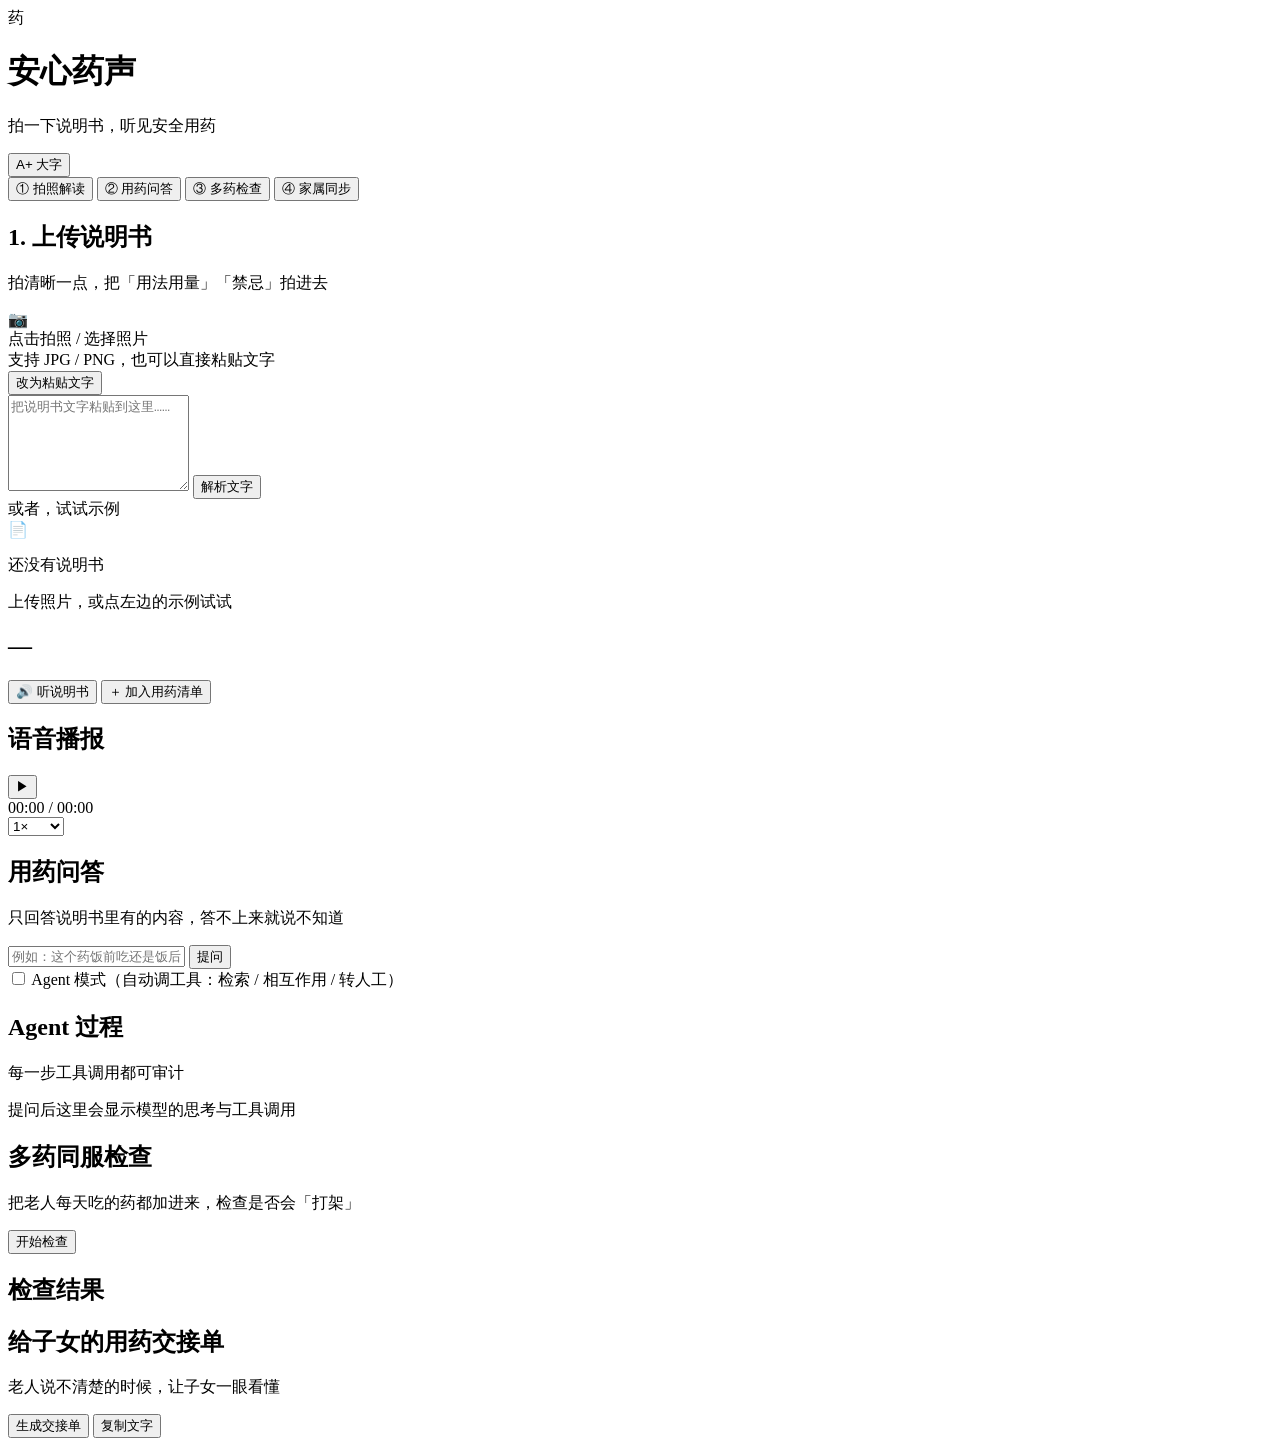
==== web/index.html @ bfcf97b0 "feat: 安心药声 v1.0 —— 药品说明书 AI 语音解读与多药冲突预警 - 多模态说明书结构化（11 字段 + evidence 原文锚点） - 四段式口语播报稿 + edge-tts 慢速合" ====
<!DOCTYPE html>
<html lang="zh-CN">
<head>
<meta charset="UTF-8" />
<meta name="viewport" content="width=device-width, initial-scale=1.0" />
<title>安心药声 · 拍一下说明书，听见安全用药</title>
<link rel="stylesheet" href="/style.css" />
</head>
<body>
<header class="topbar">
  <div class="brand">
    <div class="logo">药</div>
    <div>
      <h1>安心药声</h1>
      <p>拍一下说明书，听见安全用药</p>
    </div>
  </div>
  <div class="topbar-right">
    <button id="fontToggle" class="ghost-btn" title="切换大字号">A+ 大字</button>
    <span id="statusDot" class="dot" title="模型状态"></span>
  </div>
</header>

<nav class="tabs" id="tabs">
  <button class="tab active" data-tab="scan">① 拍照解读</button>
  <button class="tab" data-tab="ask">② 用药问答</button>
  <button class="tab" data-tab="mix">③ 多药检查</button>
  <button class="tab" data-tab="family">④ 家属同步</button>
</nav>

<main>
  <!-- ============ 1. 拍照解读 ============ -->
  <section class="panel active" id="panel-scan">
    <div class="grid-2">
      <div class="card">
        <h2>1. 上传说明书</h2>
        <p class="hint">拍清晰一点，把「用法用量」「禁忌」拍进去</p>
        <label class="uploader" id="uploader">
          <input type="file" id="fileInput" accept="image/*" capture="environment" hidden />
          <div class="up-icon">📷</div>
          <div class="up-title">点击拍照 / 选择照片</div>
          <div class="up-sub">支持 JPG / PNG，也可以直接粘贴文字</div>
        </label>
        <div class="row gap">
          <button class="btn primary" id="btnTextMode">改为粘贴文字</button>
        </div>
        <textarea id="textInput" class="hidden" rows="6" placeholder="把说明书文字粘贴到这里……"></textarea>
        <button class="btn primary hidden" id="btnParseText">解析文字</button>

        <div class="divider"><span>或者，试试示例</span></div>
        <div class="chips" id="sampleChips"></div>
      </div>

      <div class="card" id="labelCard">
        <div class="empty" id="labelEmpty">
          <div class="empty-icon">📄</div>
          <p>还没有说明书</p>
          <p class="hint">上传照片，或点左边的示例试试</p>
        </div>
        <div id="labelBody" class="hidden">
          <div class="drug-head">
            <div>
              <h2 id="drugName">—</h2>
              <p class="hint" id="drugSpec"></p>
            </div>
            <div class="conf" id="drugConf"></div>
          </div>
          <div id="labelSections"></div>
          <div class="row gap">
            <button class="btn primary big" id="btnExplain">🔊 听说明书</button>
            <button class="btn" id="btnAddToList">＋ 加入用药清单</button>
          </div>
        </div>
      </div>
    </div>

    <div class="card hidden" id="playerCard">
      <div class="player-head">
        <h2>语音播报</h2>
        <span class="badge" id="playerMeta"></span>
      </div>
      <div class="player">
        <button class="play-btn" id="playBtn">▶</button>
        <div class="progress-wrap">
          <div class="progress"><div class="progress-bar" id="progressBar"></div></div>
          <div class="time" id="timeLabel">00:00 / 00:00</div>
        </div>
        <select id="rateSel" class="select">
          <option value="0.75">0.75×</option>
          <option value="1" selected>1×</option>
          <option value="1.25">1.25×</option>
        </select>
      </div>
      <audio id="audio" preload="metadata"></audio>
      <div id="transcript" class="transcript"></div>
      <p class="disclaimer" id="scanDisclaimer"></p>
    </div>
  </section>

  <!-- ============ 2. 用药问答 ============ -->
  <section class="panel" id="panel-ask">
    <div class="grid-2">
      <div class="card">
        <h2>用药问答</h2>
        <p class="hint">只回答说明书里有的内容，答不上来就说不知道</p>
        <div class="chips" id="qChips"></div>
        <div class="chat" id="chat"></div>
        <div class="ask-row">
          <input id="askInput" placeholder="例如：这个药饭前吃还是饭后吃？" />
          <button class="btn primary" id="btnAsk">提问</button>
        </div>
        <label class="switch">
          <input type="checkbox" id="agentMode" />
          <span>Agent 模式（自动调工具：检索 / 相互作用 / 转人工）</span>
        </label>
      </div>
      <div class="card">
        <h2>Agent 过程</h2>
        <p class="hint">每一步工具调用都可审计</p>
        <div id="traceBox" class="trace"><div class="empty small">提问后这里会显示模型的思考与工具调用</div></div>
      </div>
    </div>
  </section>

  <!-- ============ 3. 多药检查 ============ -->
  <section class="panel" id="panel-mix">
    <div class="card">
      <h2>多药同服检查</h2>
      <p class="hint">把老人每天吃的药都加进来，检查是否会「打架」</p>
      <div class="basket" id="basket"></div>
      <div class="chips" id="basketSamples"></div>
      <button class="btn primary big" id="btnMix">开始检查</button>
    </div>
    <div class="card hidden" id="mixResult">
      <div class="row between">
        <h2>检查结果</h2>
        <span class="level-pill" id="mixLevel"></span>
      </div>
      <div id="mixFindings"></div>
      <div class="note-box" id="mixSchedule"></div>
      <p class="disclaimer" id="mixDisclaimer"></p>
    </div>
  </section>

  <!-- ============ 4. 家属同步 ============ -->
  <section class="panel" id="panel-family">
    <div class="card">
      <h2>给子女的用药交接单</h2>
      <p class="hint">老人说不清楚的时候，让子女一眼看懂</p>
      <div class="row gap">
        <button class="btn primary big" id="btnFamily">生成交接单</button>
        <button class="btn" id="btnCopyFamily">复制文字</button>
      </div>
      <div id="familyBody" class="family-body"></div>
    </div>
  </section>
</main>

<div id="toast" class="toast"></div>
<script src="/app.js"></script>
</body>
</html>
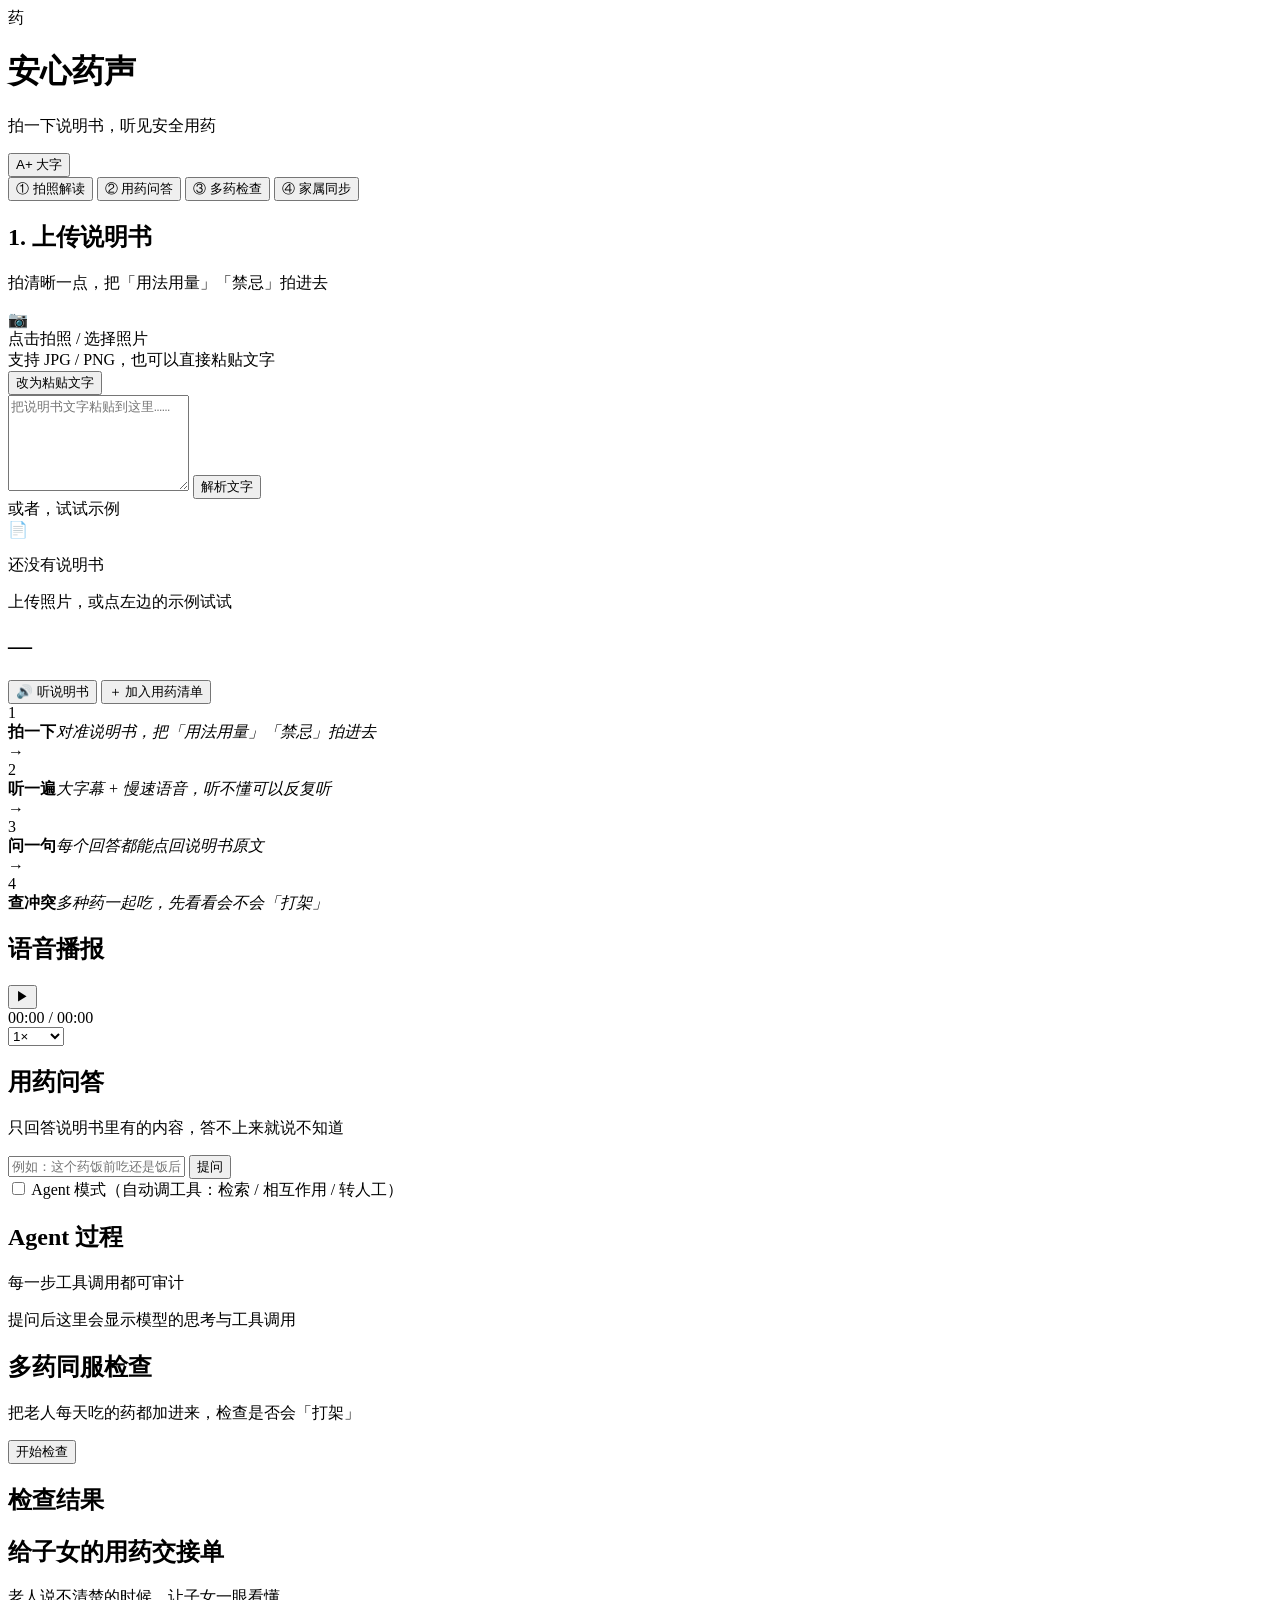
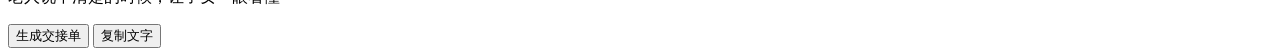
==== commit ed83a228: "feat(web): 首页新增四步引导条，完善首屏信息密度" ====
--- a/web/index.html
+++ b/web/index.html
@@ -72,6 +72,16 @@
           </div>
         </div>
       </div>
+    </div>
+
+    <div class="guide">
+      <div class="guide-item"><span class="sn">1</span><div><b>拍一下</b><i>对准说明书，把「用法用量」「禁忌」拍进去</i></div></div>
+      <div class="guide-arrow">→</div>
+      <div class="guide-item"><span class="sn">2</span><div><b>听一遍</b><i>大字幕 + 慢速语音，听不懂可以反复听</i></div></div>
+      <div class="guide-arrow">→</div>
+      <div class="guide-item"><span class="sn">3</span><div><b>问一句</b><i>每个回答都能点回说明书原文</i></div></div>
+      <div class="guide-arrow">→</div>
+      <div class="guide-item"><span class="sn">4</span><div><b>查冲突</b><i>多种药一起吃，先看看会不会「打架」</i></div></div>
     </div>
 
     <div class="card hidden" id="playerCard">
